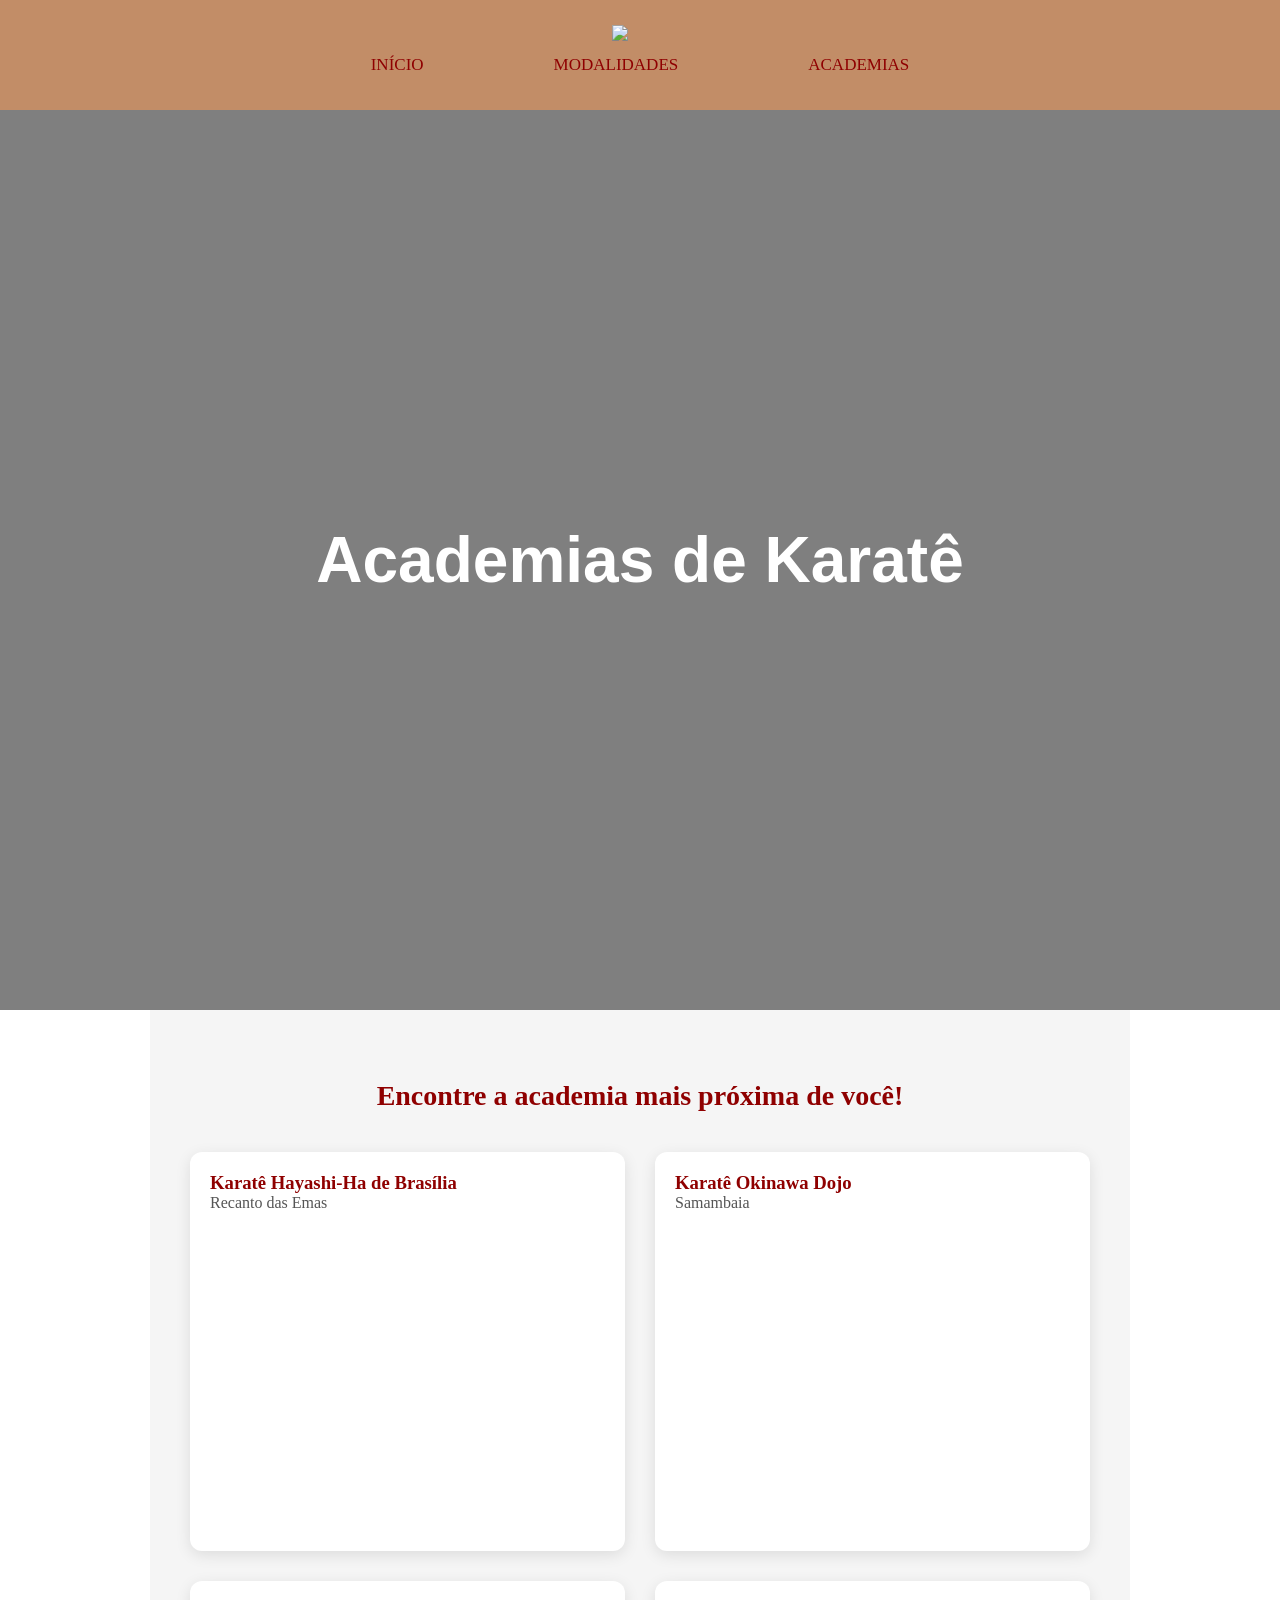
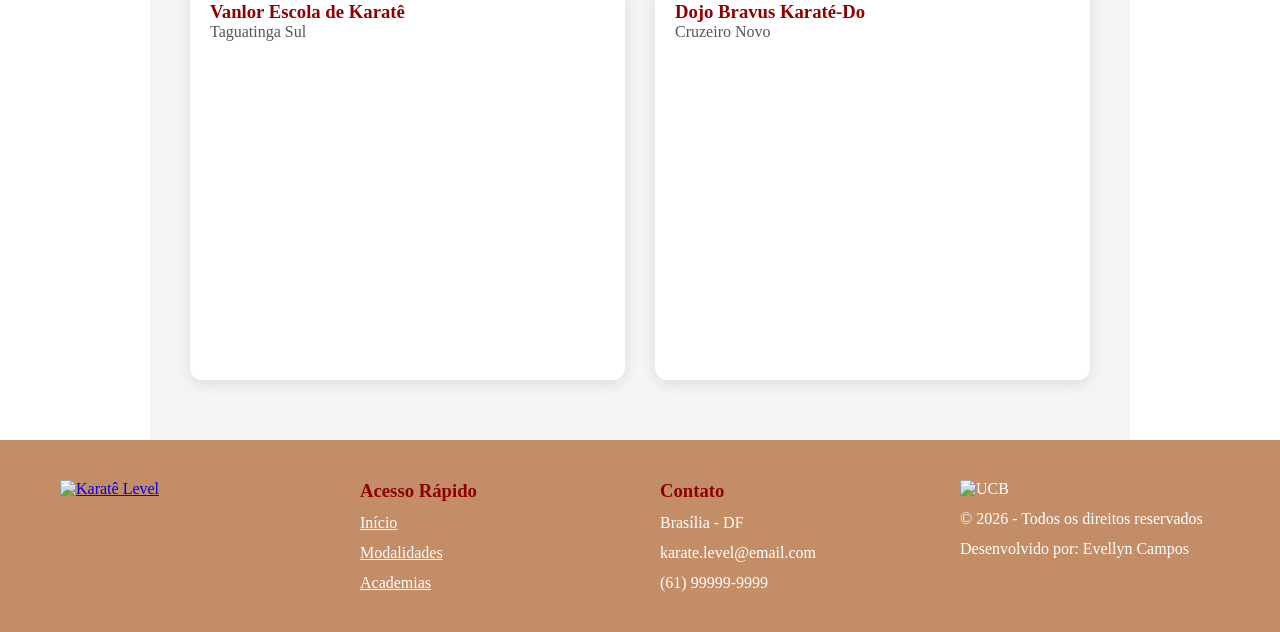
==== academias.html @ fd1b8286 "Add files via upload" ====
<!DOCTYPE html>
<html lang="en">

<head>
    <meta charset="UTF-8">
    <meta http-equiv="X-UA-Compatible" content="IE=edge">
    <meta name="viewport" content="width=device-width, initial-scale=1.0">
    <title>Dia Mundial do Karatê</title>
    <link rel="stylesheet" href="style.css">
</head>

<body>

    <header class="header">

        <a href="/DiaMundialKarate-main/index.html">
            <div class="logo">
                <img src="/uploads/logo_karate_level.png">
            </div>
        </a>
        <nav class="nav-menu">
            <ul class="nav-container">
                <li><a href="index.html" class="nav-button">INÍCIO</a></li>
                <li><a href="modalidades.html" class="nav-button">MODALIDADES</a></li>
                <li><a href="academias.html" class="nav-button">ACADEMIAS</a></li>
            </ul>
        </nav>
    </header>

    <banner class="banner-container">
        <video autoplay muted loop playsinline class="banner-video">
            <source src="/uploads/6263410-uhd_3840_2160_30fps.mp4" type="video/mp4">
        </video>

        <!-- Conteúdo sobreposto ao vídeo -->
        <div class="banner-content">
            <h1>Academias de Karatê</h1>
        </div>
    </banner>

    <!-- Seção de Conteúdo -->
     <section class="content-section">
        <h2 class="h2" style="text-align: center; margin-bottom: 40px;">Encontre a academia mais próxima de você!</h2>
    <section class="unidades">

    <div class="unidade">
        <h3>Karatê Hayashi-Ha de Brasília</h3>
        <p>Recanto das Emas</p>

        <iframe
            src="https://www.google.com/maps/embed?pb=!1m18!1m12!1m3!1d61391.08326548921!2d-48.12121715698495!3d-15.91207231994547!2m3!1f0!2f0!3f0!3m2!1i1024!2i768!4f13.1!3m3!1m2!1s0x935a2d709eeb3601%3A0xd54a7c5aec45589e!2sKarat%C3%AA%20Hayashi-Ha%20de%20Bras%C3%ADlia!5e0!3m2!1sen!2sbr!4v1781074651848!5m2!1sen!2sbr"
            width="100%"
            height="300"
            style="border:0;"
            loading="lazy">
        </iframe>
    </div>

    <div class="unidade">
        <h3>Karatê Okinawa Dojo</h3>
        <p>Samambaia</p>

        <iframe src="https://www.google.com/maps/embed?pb=!1m18!1m12!1m3!1d61401.618330404846!2d-48.137285978320286!3d-15.87754689999999!2m3!1f0!2f0!3f0!3m2!1i1024!2i768!4f13.1!3m3!1m2!1s0x935a2de276483d2b%3A0xe00301cc58889773!2sOkinawa%20Dojo-%20CAM%20(Centro%20De%20Artes%20Marciais)%20Karate%20Uechi%20Ryu%2C%20Kobudo%2C%20Judo%20e%20Pilates!5e0!3m2!1sen!2sbr!4v1781075663294!5m2!1sen!2sbr" width="600" height="450" style="border:0;" allowfullscreen="" loading="lazy" referrerpolicy="no-referrer-when-downgrade"
            width="100%"
            height="300"
            style="border:0;"
            loading="lazy">
        </iframe>
    </div>

    <div class="unidade">
        <h3>Vanlor Escola de Karatê</h3>
        <p>Taguatinga Sul</p>

        <iframe src="https://www.google.com/maps/embed?pb=!1m18!1m12!1m3!1d61401.618330404846!2d-48.137285978320286!3d-15.87754689999999!2m3!1f0!2f0!3f0!3m2!1i1024!2i768!4f13.1!3m3!1m2!1s0x935a333b4c7dbf8f%3A0x3246a2b8a41ee514!2sVanlor%20Escola%20de%20Karat%C3%AA!5e0!3m2!1sen!2sbr!4v1781075780192!5m2!1sen!2sbr" width="600" height="450" style="border:0;" allowfullscreen="" loading="lazy" referrerpolicy="no-referrer-when-downgrade"
        width="100%"
            height="300"
            style="border:0;"
            loading="lazy">

        </iframe>
    </div>

    <div class="unidade">
        <h3>Dojo Bravus Karaté-Do</h3>
        <p>Cruzeiro Novo</p>

        <iframe src="https://www.google.com/maps/embed?pb=!1m18!1m12!1m3!1d61426.598250373165!2d-48.01532127832031!3d-15.795389099999994!2m3!1f0!2f0!3f0!3m2!1i1024!2i768!4f13.1!3m3!1m2!1s0x935a31c0317c6645%3A0x9000a03022584aa1!2sDojo%20Bravus%20Karat%C3%A9-Do!5e0!3m2!1sen!2sbr!4v1781075852376!5m2!1sen!2sbr" width="600" height="450" style="border:0;" allowfullscreen="" loading="lazy" referrerpolicy="no-referrer-when-downgrade"
        width="100%"
            height="300"
            style="border:0;"
            loading="lazy">
        </iframe>
    </div>

</section>

</section>
    <footer class="footer">

    <a href="/DiaMundialKarate-main/index.html">
        <img src="/uploads/logo_karate_level1.png" alt="Karatê Level"
        height="170px">
    </a>

    <div class="footer-section">
        <h3 style="color: #8f0000;">Acesso Rápido</h3>
        <a href="index.html">Início</a>
        <a href="modalidades.html">Modalidades</a>
        <a href="academias.html">Academias</a>
    </div>

    <div class="footer-section">
        <h3 style="color: #8f0000;">Contato</h3>
        <p>Brasília - DF</p>
        <p>karate.level@email.com</p>
        <p>(61) 99999-9999</p>
    </div>

    <div class="footer-section">
        <img src="/uploads/UCB.png" alt="UCB" class="ucb-logo">
        <p>© 2026 - Todos os direitos reservados</p>
        <p>Desenvolvido por: Evellyn Campos</p>
    </div>

</footer>
   
</body>

</html>
---- style.css ----
* {
  margin: 0;
  padding: 0;
  box-sizing: border-box; /* Garante que padding não quebre o layout */
}

.header {
  background-color: #c28d67;
  background-size: 80px 80px;
  background-position: 0 0, 40px 40px;
  padding: 25px 0;
  top: 0;
  z-index: 1000;
  margin: 0;
  display: flex;
    flex-direction: column; /* logo em cima, menu embaixo */
    align-items: center;    /* centraliza horizontalmente */
    justify-content: center;
  transition: all 0.3s ease;
}

.header.scrolled {
  padding: 15px 0;
  box-shadow: 0 5px 20px rgba(0, 0, 0, 0.15);
}

.header-container {
  display: flex;
  align-items: center;
  justify-content: space-between;
}

.logo img {
  height: 170px;
  margin-left: 20px;
  margin-right: 60px;
}

.nav-menu {
  flex: 1;
  display: flex;
  align-items: center;
  gap: 30px;
  margin-left: 20px;
  margin-right: 20px;
}

.nav-container {
  display: flex;
  align-items: center;
  gap: 20px;
  list-style: none;
  padding: 0;
  margin: 0;
  display: flex;
  justify-content: center;
  gap: 90px;
  width: 100%;
}

/* Estilização dos Botões de Navegação */
.nav-button {
  font-size: 17px;
  color: #8f0000;
  text-decoration: none; /* Remove o sublinhado padrão do link */
  position: relative;
  display: inline-block;
  padding: 10px 20px; /* Dá corpo ao botão (espaço interno) */
  transition: color 0.3s ease;
}

/* Efeito de brilho suave no texto ao passar o mouse */
.nav-button:hover {
  color: #eee8e8; 
}

/* Configuração base para as linhas (superior e inferior) */
.nav-button::after,
.nav-button::before {
  content: '';
  position: absolute;
  width: 100%;
  height: 2px;
  background: linear-gradient(to right, #bc0000, #8d5631);
  left: 0;
  transform: scaleX(0);
  transition: transform 0.4s ease-out;
}

/* Linha Superior */
.nav-button::before {
  top: 0; /* Alinhada exatamente no topo do padding do botão */
  transform-origin: left;
}

/* Linha Inferior */
.nav-button::after {
  bottom: 0; /* Alinhada exatamente na base do padding do botão */
  transform-origin: right;
}

/* Ativação do efeito no Hover */
.nav-button:hover::after,
.nav-button:hover::before {
  transform: scaleX(1);
}

/* Banner */

/* Container principal do banner */
.banner-container {
    position: relative;
    width: 100%;
    height: 100vh;
    overflow: hidden;
    display: flex;
    align-items: center;
    justify-content: center;
}

/* NOVA REGRA: Filtro escuro sobre o vídeo */
.banner-container::before {
    content: '';
    position: absolute;
    top: 0;
    left: 0;
    width: 100%;
    height: 100%;
    /* O valor 0.5 define a opacidade (50% de preto). Aumente para escurecer mais */
    background: rgba(0, 0, 0, 0.5); 
    z-index: 0; /* Fica acima do vídeo (z-index: -1) e abaixo do texto (z-index: 1) */
}

/* O vídeo de fundo */
.banner-video {
    position: absolute;
    top: 0;
    left: 0;
    width: 100%;
    height: 100%;
    object-fit: cover;
    z-index: -1; /* Mantém o vídeo na camada mais baixa */
}

/* Conteúdo sobreposto ao vídeo */
.banner-content {
    text-align: center;
    color: #ffffff;
    font-family: sans-serif;
    z-index: 1; /* Garante que o texto fique por cima da película escura */
    padding: 20px;
    font-size: 32px;
}

.content-section{
    padding: 40px 20px;
    text-align: left;
    margin-left: 150px;
    margin-right: 150px;

}

.h2 {
    color: #8f0000;
    margin-top: 10px;
    margin-bottom: 0px;
    font-size: 28px;
}

.paragrafo {
    text-indent: 50px;
    margin-bottom: 20px;
    margin-top: 10px;
    font-size: 19px;
}

.paragrafo2 {
    margin-bottom: 20px;
    margin-top: 10px;
    font-size: 19px;
}

.footer {
    background: #c28d67;
    color: white;

    display: grid;
    grid-template-columns: repeat(4, 1fr);

    gap: 40px;
    padding: 40px 60px;
}

.footer-section {
    display: flex;
    flex-direction: column;
    gap: 12px;
    font-size: 16px;
}

.footer-section a {
    color: white;
}

.footer-section img {
    max-width: 150px;
}

.ucb-logo {
    max-width: 180px;
}

.unidades {
    display: flex;
    flex-direction: column;
    gap: 30px;
    max-width: 900px;
    margin: auto;
}

.unidade {
    background: #fff;
    padding: 20px;
    border-radius: 10px;
    box-shadow: 0 2px 5px rgba(0,0,0,.1);
}

.unidade iframe {
    border-radius: 10px;
}

.container .card .icon {
    position: absolute;
    top: 0;
    left: 0;
    width: 100%;
    height: 100%;
    background: #8f0000;
}

.card-title {
    position: absolute;
    top: 50%;
    left: 50%;
    transform: translate(-50%, -50%);

    margin: 0;
    color: #fff;
    font-size: 36px;
    font-weight: bold;
    text-align: center;
}

.container .card .slide {
    width: 300px;
    height: 200px;
    transition: 0.5s;
}

.container .card .slide.slide1 {
    position: relative;
    display: flex;
    justify-content: center;
    align-items: center;
    z-index: 1;
    transition: .7s;
    transform: translateY(100px);
}

.container .card:hover .slide.slide1 {
    transform: translateY(0px);
}

.container .card .slide.slide2 {
    position: relative;
    display: flex;
    justify-content: center;
    align-items: center;
    padding: 20px;
    box-sizing: border-box;
    transition: .8s;
    transform: translateY(-100px);
    box-shadow: 0 20px 40px rgba(0, 0, 0, 0.4);
}

.container .card:hover .slide.slide2 {
    transform: translateY(0);
}

.container .card .slide.slide2::after {
    content: "";
    position: absolute;
    width: 30px;
    height: 4px;
    bottom: 15px;
    left: 50%;
    transform: translateX(-50%);
    background: #8f0000;
}

.container .card .slide.slide2 .content p {
    margin: 0;
    padding: 0;
    text-align: center;
    color: #414141;
}

.container .card .slide.slide2 .content h3 {
    margin: 0 0 10px 0;
    padding: 0;
    font-size: 24px;
    text-align: center;
    color: #414141;
}

.cards-container {
    display: grid;
    grid-template-columns: repeat(3, 1fr);
    gap: 40px;
    max-width: 1100px;
    margin: 0 auto;
    justify-items: center;
}

.card-title {
    position: absolute;
    top: 50%;
    left: 50%;
    transform: translate(-50%, -50%);

    margin: 0;
    color: #fff;
    font-size: 32px;
    font-weight: bold;
    text-align: center;
}

.container {
    display: grid;
    grid-template-columns: repeat(3, 1fr);
    gap: 40px;

    max-width: 1100px;
    margin: 0 auto;
    justify-items: center;
}

@media (max-width: 992px) {
    .cards-container {
        grid-template-columns: repeat(2, 1fr);
    }
}

@media (max-width: 600px) {
    .cards-container {
        grid-template-columns: 1fr;
    }
}

.content-section {
    padding: 60px 40px;
    background-color: #f5f5f5;
}

.titulo-secao {
    text-align: center;
    margin-bottom: 40px;
    font-size: 2rem;
}

.unidades {
    display: grid;
    grid-template-columns: repeat(2, 1fr);
    gap: 30px;
    max-width: 1200px;
    margin: 0 auto;
}

.unidade {
    background: #fff;
    border-radius: 12px;
    padding: 20px;
    box-shadow: 0 4px 15px rgba(0,0,0,0.1);
    transition: transform 0.3s;
}

.unidade:hover {
    transform: translateY(-5px);
}

.unidade h3 {
    margin-top: 0;
    color: #8f0000;
}

.unidade p {
    margin-bottom: 15px;
    color: #555;
}

.unidade iframe {
    width: 100%;
    height: 300px;
    border: 0;
    border-radius: 8px;
}
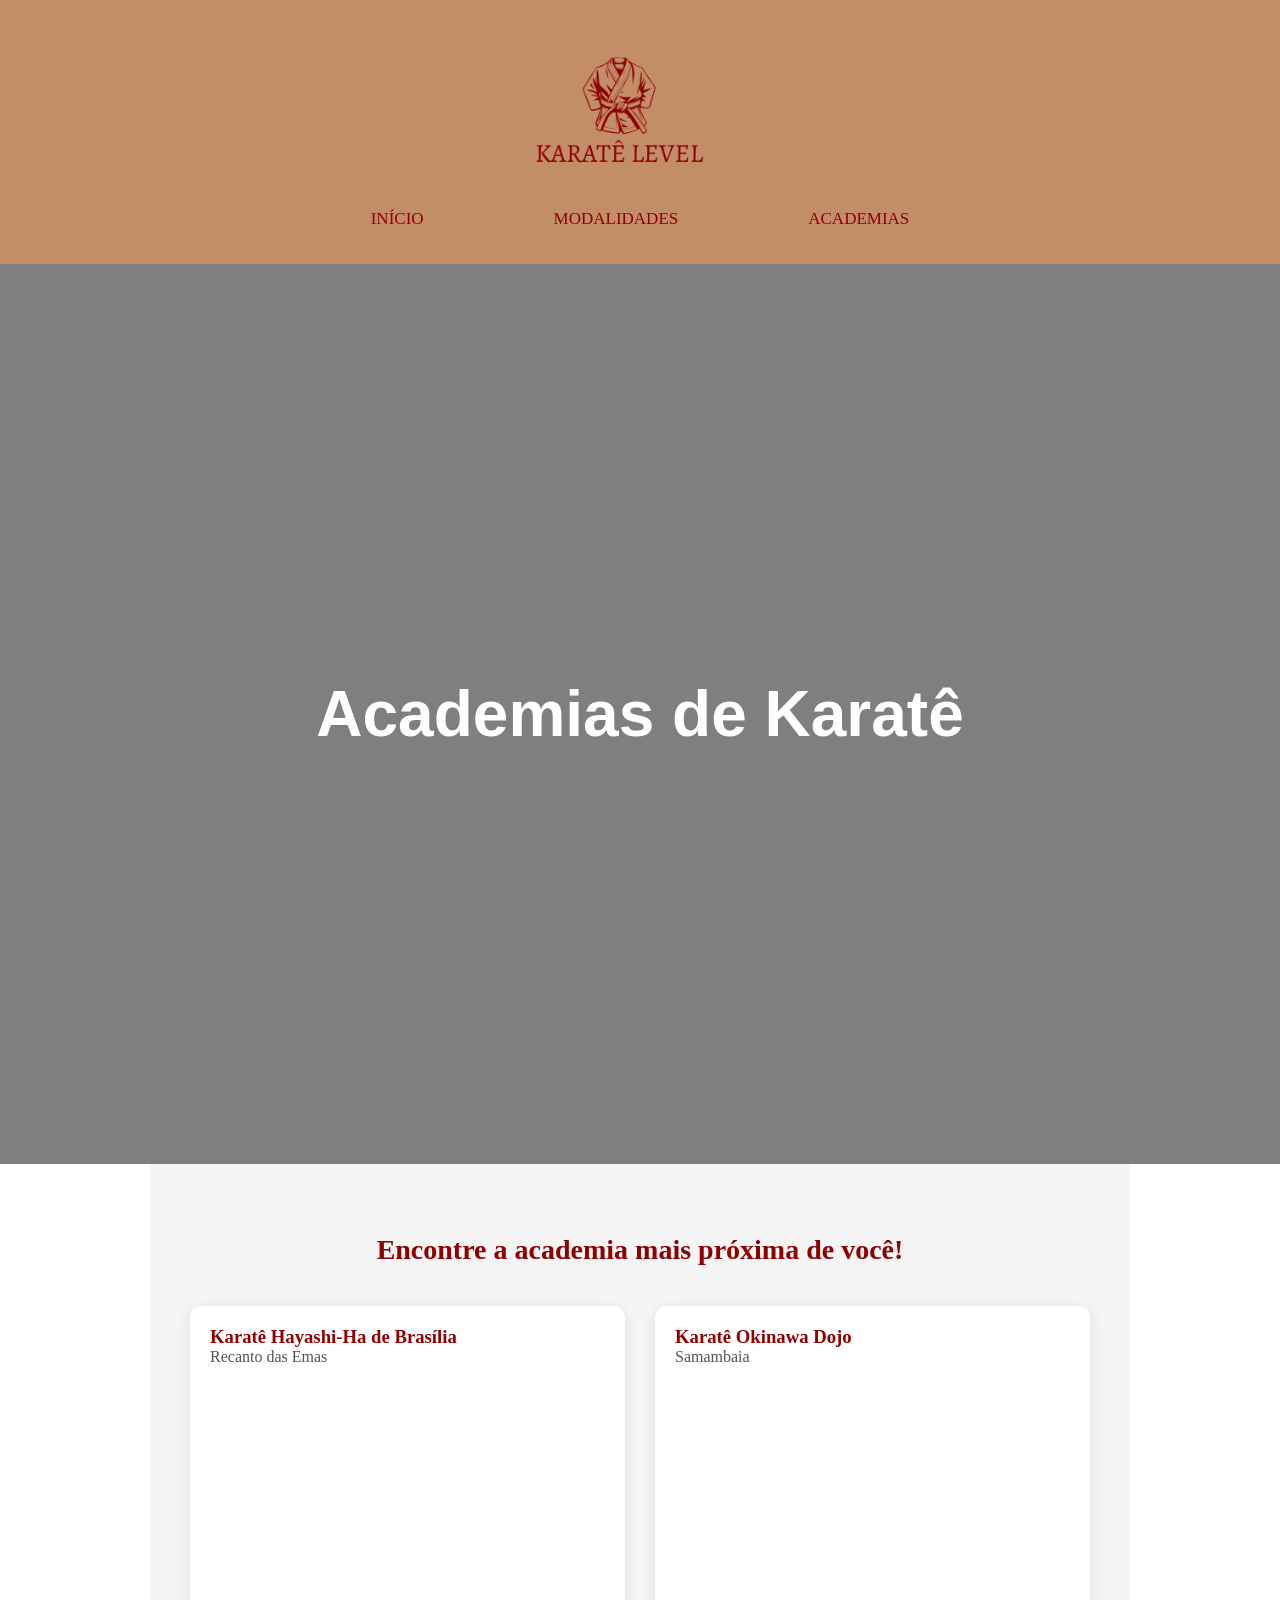
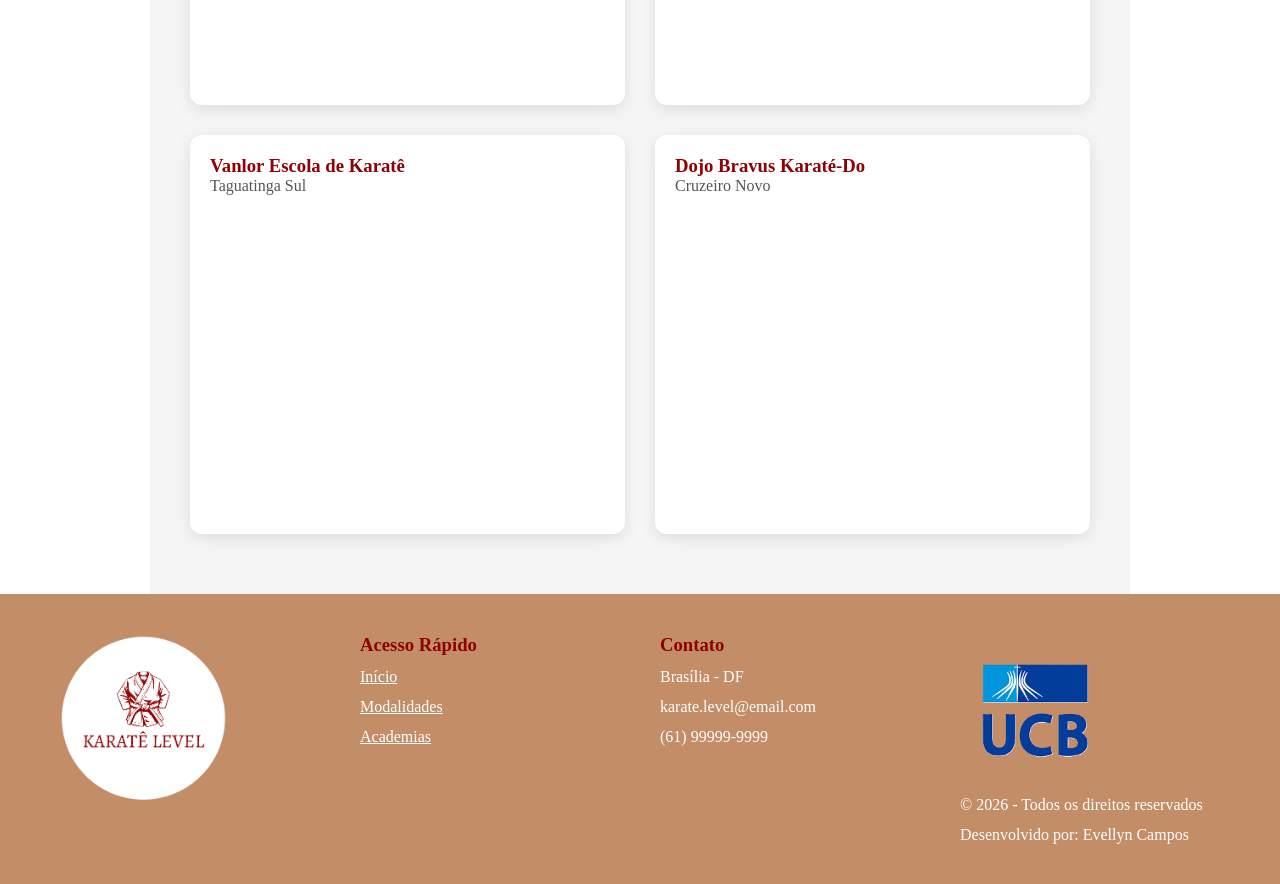
==== commit cf4c7310: "Update academias.html" ====
--- a/academias.html
+++ b/academias.html
@@ -15,7 +15,7 @@
 
         <a href="/DiaMundialKarate-main/index.html">
             <div class="logo">
-                <img src="/uploads/logo_karate_level.png">
+                <img src="./logo_karate_level.png">
             </div>
         </a>
         <nav class="nav-menu">
@@ -29,7 +29,7 @@
 
     <banner class="banner-container">
         <video autoplay muted loop playsinline class="banner-video">
-            <source src="/uploads/6263410-uhd_3840_2160_30fps.mp4" type="video/mp4">
+            <source src="./6263410-uhd_3840_2160_30fps.mp4" type="video/mp4">
         </video>
 
         <!-- Conteúdo sobreposto ao vídeo -->
@@ -99,7 +99,7 @@
     <footer class="footer">
 
     <a href="/DiaMundialKarate-main/index.html">
-        <img src="/uploads/logo_karate_level1.png" alt="Karatê Level"
+        <img src="./logo_karate_level1.png" alt="Karatê Level"
         height="170px">
     </a>
 
@@ -118,7 +118,7 @@
     </div>
 
     <div class="footer-section">
-        <img src="/uploads/UCB.png" alt="UCB" class="ucb-logo">
+        <img src="./UCB.png" alt="UCB" class="ucb-logo">
         <p>© 2026 - Todos os direitos reservados</p>
         <p>Desenvolvido por: Evellyn Campos</p>
     </div>
@@ -127,4 +127,4 @@
    
 </body>
 
-</html>+</html>
